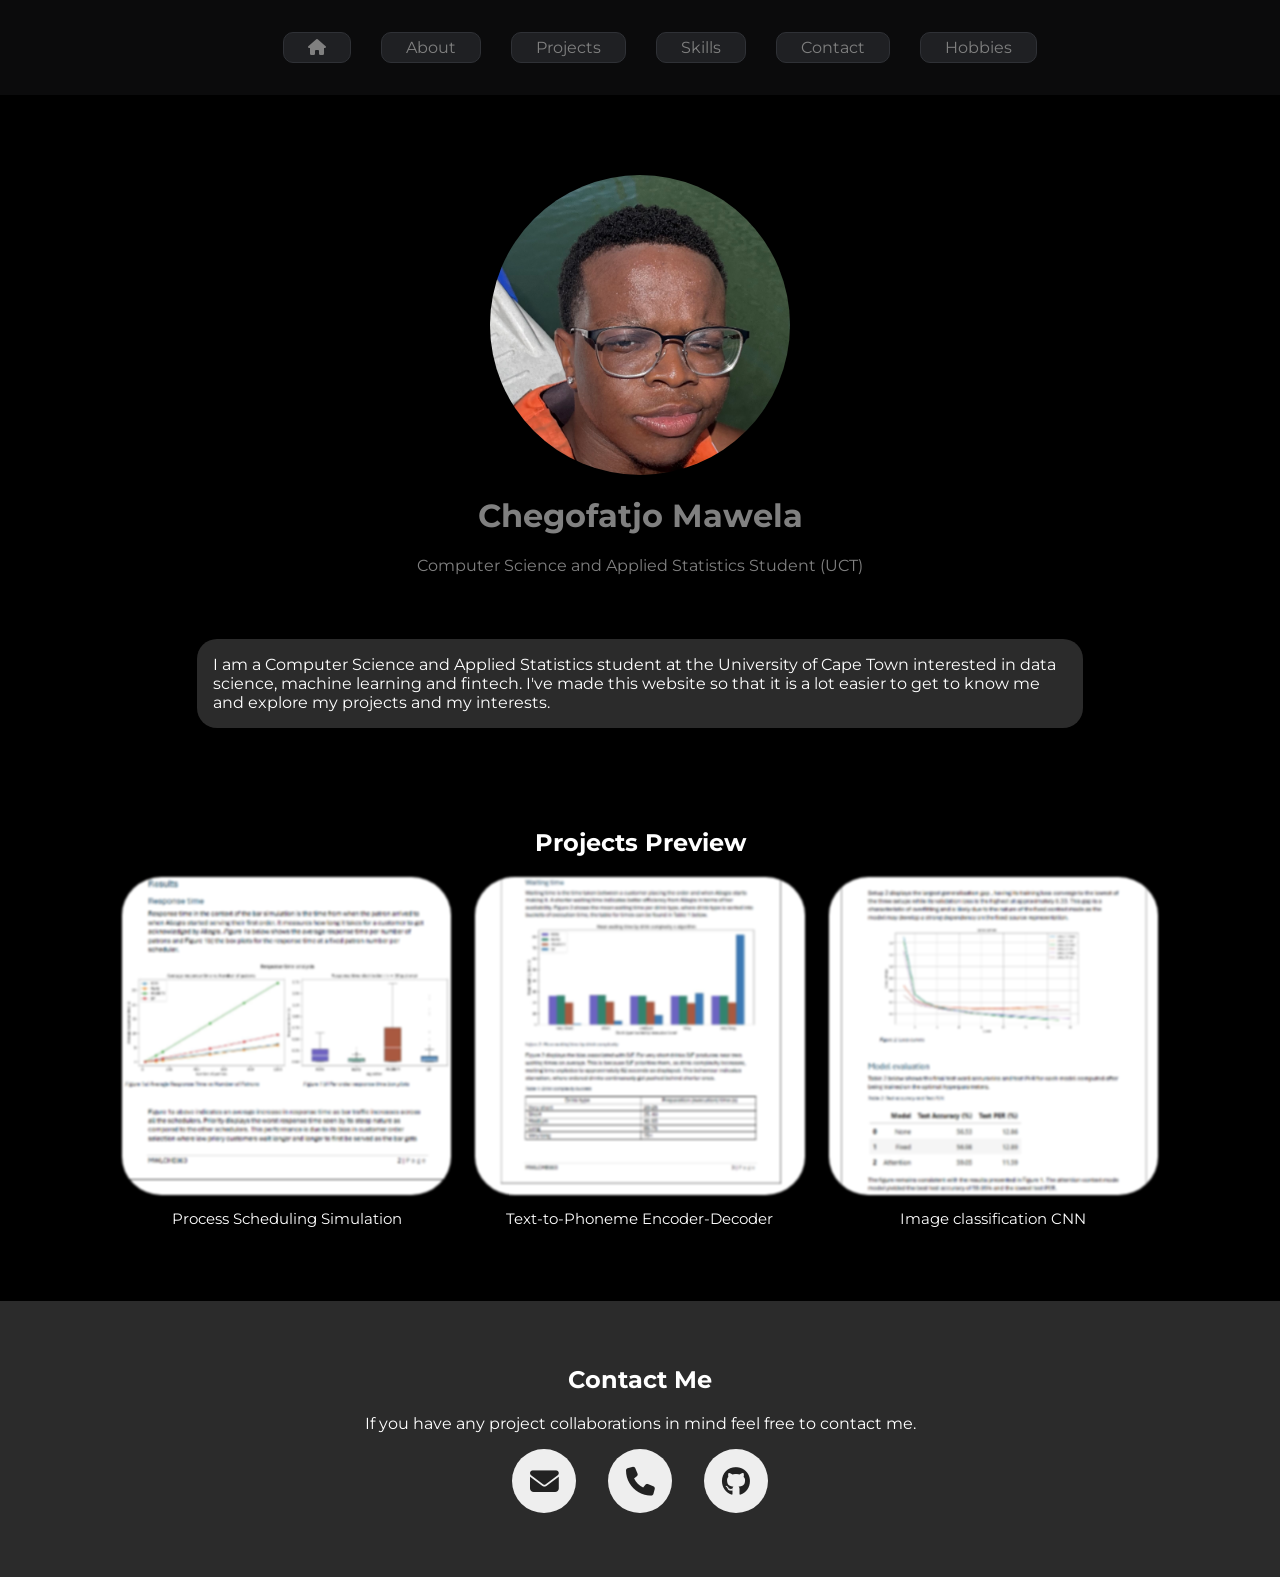
==== index.html @ 88886b94 "moved files from src to root" ====
<!doctype html>
<html lang="en">
  <head>
    <meta charset="UTF-8" />
    <meta name="viewport" content="width=device-width, intial-scale=1.0" />
    <meta name="author" content="Chegofatjo Mawela" />
    <meta name="description" content="Personal Website" />
    <meta
      name="keywords"
      content="Webdev, developer, data scientist, data science, quant, automatted trading, trading"
    />

    <title>Chegofatjo Mawela | Web Developer</title>
    <link rel="stylesheet" href="css/styles.css" />
    <link
      rel="stylesheet"
      href="https://cdnjs.cloudflare.com/ajax/libs/font-awesome/6.5.2/css/all.min.css"
    />

    <link
      href="https://fonts.googleapis.com/css2?family=Montserrat:wght@400;500;600;700&display=swap"
      rel="stylesheet"
    />
  </head>

  <body>
    <header>
      <nav>
        <!-- <a id="logo" href="#home">CM</a>-->
        <input type="checkbox" id="menu-toggle" class="menu-toggle" />
        <label for="menu-toggle" class="menu-button">
          <i class="fa-solid fa-bars"></i>
        </label>
        <ul>
          <li>
            <a href="index.html"><i class="fa-solid fa-house"></i></a>
          </li>
          <li><a href="#about">About</a></li>
          <li><a href="test.html">Projects</a></li>
          <li><a href="#skills">Skills</a></li>
          <li><a href="#contact">Contact</a></li>
          <li><a href="#hobbies">Hobbies</a></li>
        </ul>
      </nav>
    </header>

    <main>
      <div id="home">
        <div class="profile-image-container">
          <img class="profile-image" src="images/pfp.jpeg" />
          <h1>Chegofatjo Mawela</h1>
          <p class="profile-role">
            Computer Science and Applied Statistics Student (UCT)
          </p>
          <p class="intro-text">
            I am a Computer Science and Applied Statistics student at the
            University of Cape Town interested in data science, machine learning
            and fintech. I've made this website so that it is a lot easier to
            get to know me and explore my projects and my interests.
          </p>
        </div>

        <!-- <p>Hello, my name is</p> -->

        <!-- <a href="#projects">View my projects</a> -->
      </div>

      <div id="project-display">
        <h2>Projects Preview</h2>
        <ul class="project-list">
          <li>
            <img src="images/proj1.png" />
            <p>Process Scheduling Simulation</p>
          </li>
          <li>
            <img src="images/proj2.png" />
            <p>Text-to-Phoneme Encoder-Decoder</p>
          </li>
          <li>
            <img src="images/proj3.png" />
            <p>Image classification CNN</p>
          </li>
        </ul>
      </div>
    </main>
    <footer>
      <div id="contact">
        <h2>Contact Me</h2>
        <p>
          If you have any project collaborations in mind feel free to contact
          me.
        </p>

        <div class="contact-cards">
          <ul>
            <li>
              <a class="contact-card" href="mailto:mawelacrm@gmail.com">
                <i class="fa-solid fa-envelope contact-icon"></i>
              </a>
            </li>
            <li>
              <a class="contact-card" href="tel:+27826094365">
                <i class="fa-solid fa-phone contact-icon"></i>
              </a>
            </li>
            <li>
              <a class="contact-card" href="https://github.com/MawelaC">
                <i class="fa-brands fa-github contact-icon"></i>
              </a>
            </li>
          </ul>
        </div>
      </div>
      <!-- <p>&copy; Chegofatjo</p> -->
    </footer>
  </body>
</html>
---- css/styles.css ----
/*Global*/

body {
  margin: 0;
  font-family: "Montserrat", sans-serif;
  background-color: black;
}

/*Header */
header {
  background-color: #0b0b0c;
  padding: 1rem 2rem;
  top: 0;
  position: sticky;
  z-index: 2000;
}
nav ul a {
  display: block;
  background-color: #1f2023;
  padding: 0.3rem 1.5rem;
  border-radius: 10px;
  border: 0.0625rem solid #2f3136;
  text-decoration: none;
  color: grey;
  text-align: center;
}

nav ul {
  display: flex;
  gap: 5%;
  list-style-type: none;
  justify-content: center;
}
/* Adding mobile header */
nav {
  display: flex;
  align-items: center;
  justify-content: center;
}

.menu-toggle {
  display: none;
}

.menu-button {
  display: none;
  font-size: 1.8rem;
  color: grey;
  cursor: pointer;
}

/* if screen size is smaller */

@media (max-width: 860px) {
  nav {
    justify-content: flex-end;
  }

  .menu-button {
    display: block;
    z-index: 3001;
  }

  nav ul {
    position: fixed;
    top: 0;
    right: 0;
    min-height: 10vh;
    width: min(75%, 20rem);
    flex-direction: column;
    align-items: stretch;
    padding: 5rem 2rem 2rem;
    gap: 1rem;
    background-color: #0b0b0c;
    transform: translateX(100%);
    transition: transform 0.3s ease;
    z-index: 3000;
  }

  nav ul a {
    width: 100%;
    padding: 0.8rem 1.5rem;
  }

  .menu-toggle:checked ~ ul {
    transform: translateX(0);
    overflow: hidden;
  }

  body:has(.menu-toggle:checked) {
    overflow: hidden;
  }
}
#home {
  padding-top: 1rem;
  display: flex;
  flex-direction: column;
  align-items: center;
  gap: clamp(1rem, 2vw, 1.5rem);
  padding: clamp(2rem, 2vw, 5rem) clamp(1rem, 4vw, 3rem);
}
/*Profile*/

.profile-image-container {
  /* background-color: #2b2b2b; */
  display: flex;
  flex-direction: column;
  align-items: center;
  padding-block: clamp(1.5rem, 4vw, 3rem);
  padding-bottom: 0;
  color: grey;
}

.profile-image {
  width: clamp(150px, 25vw, 300px);
  border-radius: 50%;
  aspect-ratio: 1/1;
  object-fit: cover;
}

.profile-role {
  padding: 0;
  margin-top: 0;
  margin-bottom: 3rem;
}

.intro-text {
  max-width: 85%;
  background-color: #2b2b2b;
  padding: 1rem 1rem;
  border-radius: 20px;
  color: white;
}

/*Main content*/
main {
  max-width: 1100px;
  margin-inline: auto;
  padding-inline: 1.5rem;
}

/* Project preview */
.project-list {
  display: grid;
  grid-template-columns: repeat(auto-fit, minmax(220px, 1fr));
  gap: 1.5rem;
  list-style: none;
  margin: 0;
  padding: 0;
  text-align: center;
}

.project-list img {
  width: 100%;
  height: 90%;
  object-fit: cover;
  border-radius: 12%;
  display: block;
  filter: blur(1px);
}
.project-list img:hover {
  filter: blur(0);
  cursor: pointer;
}

#project-display {
  /* background-color: grey; */
  /* padding: 5rem; */
  text-align: center;
  color: white;
}

.project-list p {
  margin-top: 0.75rem;
  margin-bottom: 0;
  font-size: clamp(0.85rem, 1.2vw, 1rem);
  line-height: 1.5;
}

footer {
  /* background-color: #0c0c0c;
  color: white;
  margin: 0; */
  display: flex;
  justify-content: space-between;
  flex-wrap: wrap;
  gap: clamp(1.5rem, 4vw, 3rem);
  padding: clamp(2rem, 5vw, 4rem) clamp(1rem, 4vw, 3rem);
  background-color: #2b2b2b;
  color: white;
  text-align: center;
  width: 100%;
  box-sizing: border-box;
}

#contact {
  max-width: 50rem;
  margin-inline: auto;
}

#contact h2 {
  margin-top: 0;
}

.contact-cards ul {
  display: flex;
  justify-content: center;
  gap: clamp(1rem, 3vw, 2rem);
  flex-wrap: wrap;
  list-style: none;
  margin: 0;
  padding: 0;
}

.contact-card {
  display: flex;
  justify-content: center;
  align-items: center;
  width: clamp(3rem, 6vw, 4rem);
  aspect-ratio: 1/1;
  border-radius: 50%;
  background-color: #eeeeee;
  color: #222222;
  text-decoration: none;
}

.contact-icon {
  font-size: clamp(1.2rem, 2.5vw, 1.8rem);
}

footer > p {
  margin-top: clamp(2rem, 5vw, 3rem);
  margin-bottom: 0;
  font-size: 0.9rem;
}

#project-display {
  padding: clamp(1rem, 3vw, 2rem);
  margin-bottom: clamp(2rem, 3vw, 4rem);
}
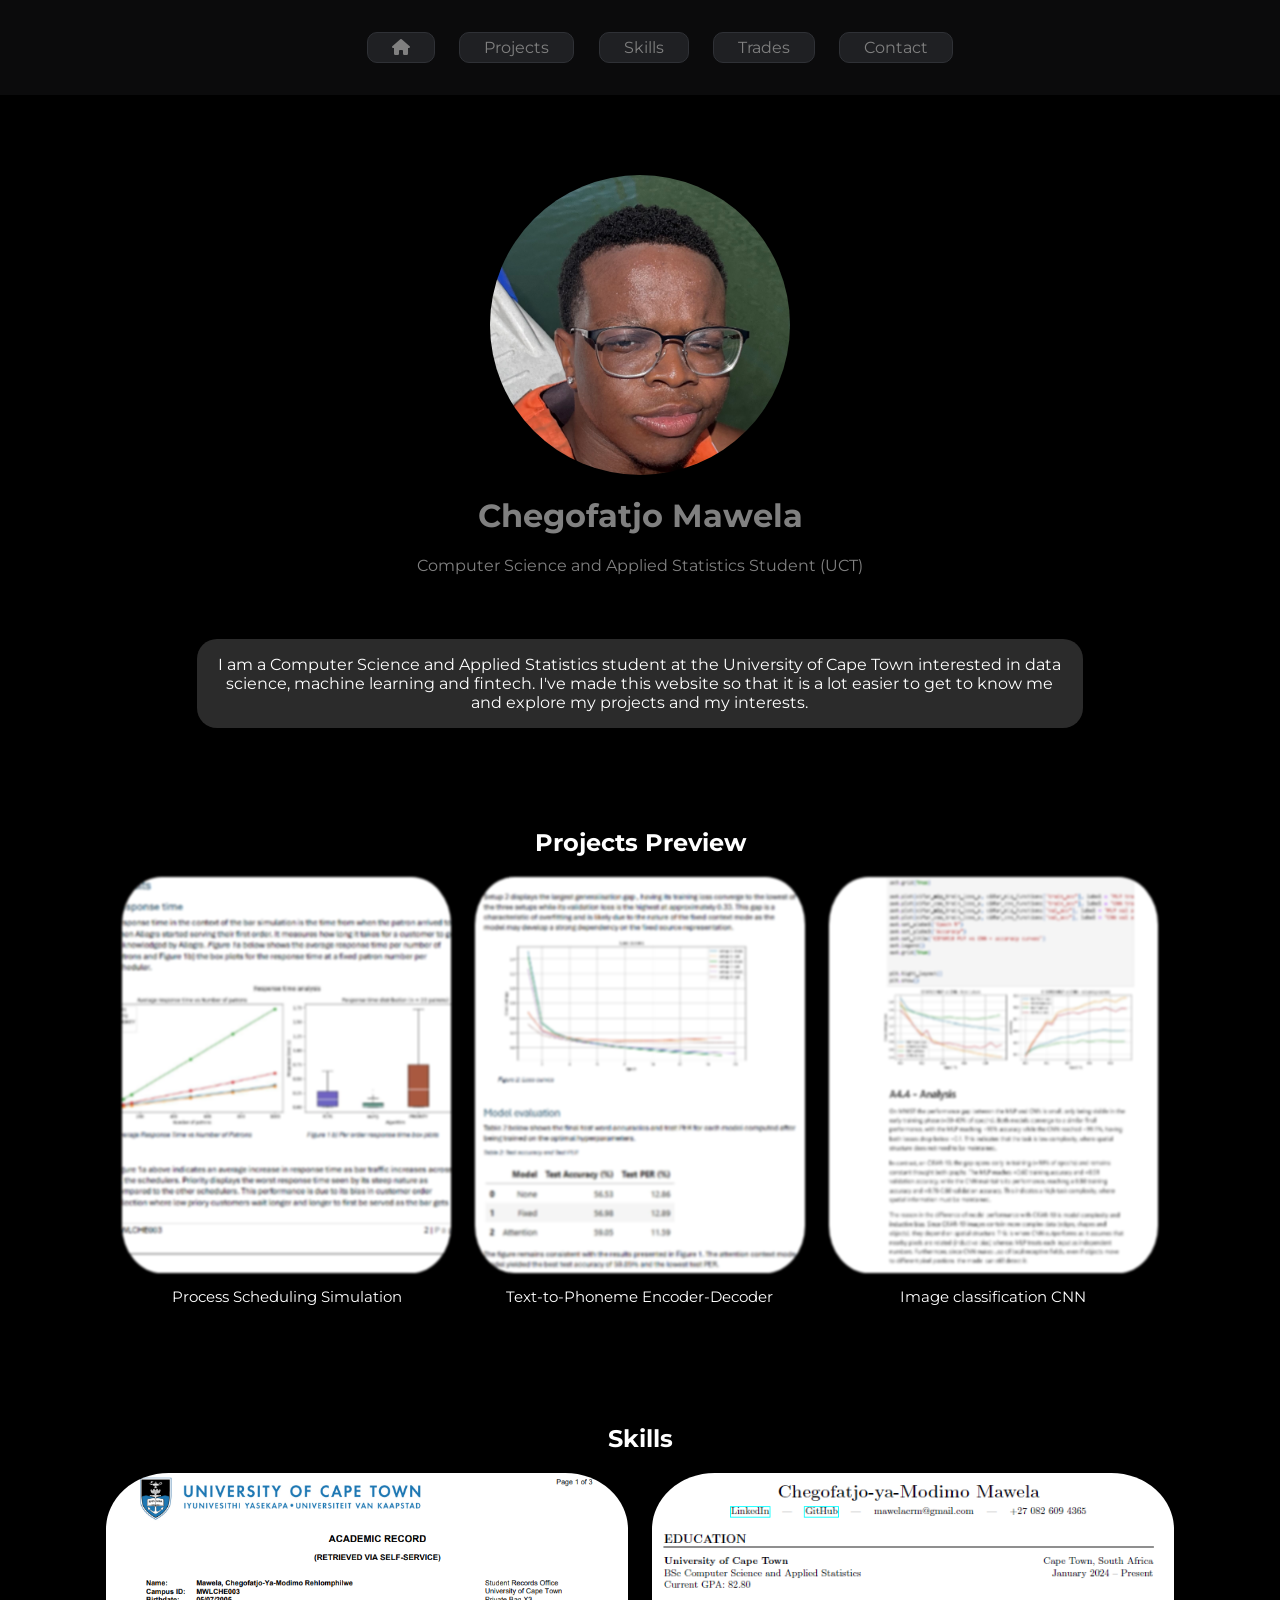
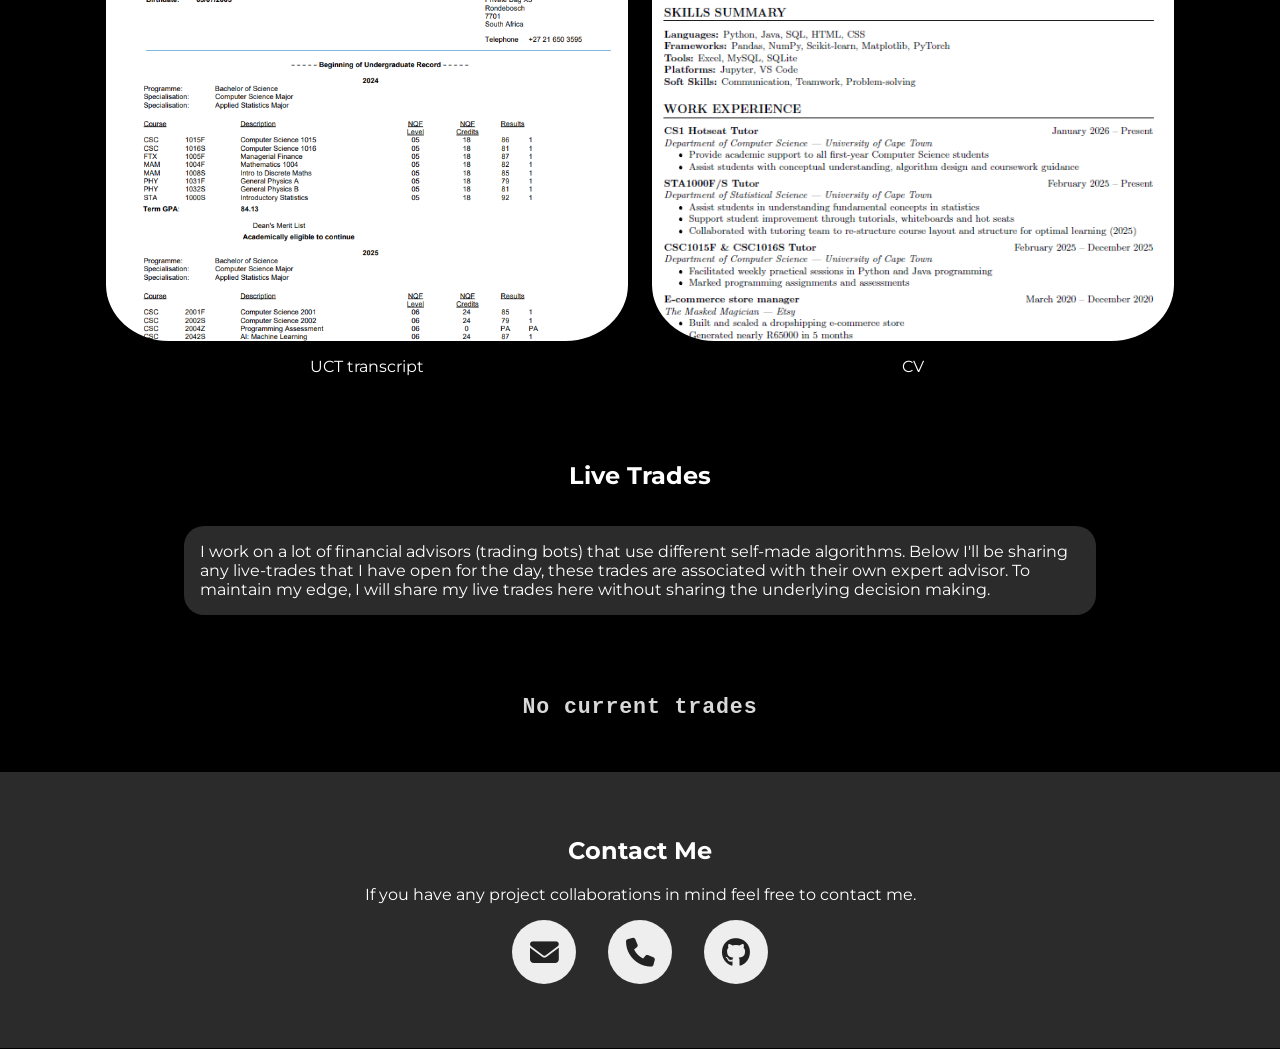
==== commit ed2654dd: "added the project review, skills and live trade section" ====
--- a/index.html
+++ b/index.html
@@ -2,7 +2,7 @@
 <html lang="en">
   <head>
     <meta charset="UTF-8" />
-    <meta name="viewport" content="width=device-width, intial-scale=1.0" />
+    <meta name="viewport" content="width=device-width, initial-scale=1.0" />
     <meta name="author" content="Chegofatjo Mawela" />
     <meta name="description" content="Personal Website" />
     <meta
@@ -33,13 +33,13 @@
         </label>
         <ul>
           <li>
-            <a href="index.html"><i class="fa-solid fa-house"></i></a>
+            <a href="/"><i class="fa-solid fa-house"></i></a>
           </li>
-          <li><a href="#about">About</a></li>
-          <li><a href="test.html">Projects</a></li>
+          <!-- <li><a href="#about">About</a></li> -->
+          <li><a href="#project-display">Projects</a></li>
           <li><a href="#skills">Skills</a></li>
+          <li><a href="#trades">Trades</a></li>
           <li><a href="#contact">Contact</a></li>
-          <li><a href="#hobbies">Hobbies</a></li>
         </ul>
       </nav>
     </header>
@@ -52,7 +52,7 @@
           <p class="profile-role">
             Computer Science and Applied Statistics Student (UCT)
           </p>
-          <p class="intro-text">
+          <p class="paragraph-text">
             I am a Computer Science and Applied Statistics student at the
             University of Cape Town interested in data science, machine learning
             and fintech. I've made this website so that it is a lot easier to
@@ -65,7 +65,7 @@
         <!-- <a href="#projects">View my projects</a> -->
       </div>
 
-      <div id="project-display">
+      <section id="project-display" class="reveal">
         <h2>Projects Preview</h2>
         <ul class="project-list">
           <li>
@@ -73,15 +73,54 @@
             <p>Process Scheduling Simulation</p>
           </li>
           <li>
-            <img src="images/proj2.png" />
+            <img src="images/proj3.png" />
             <p>Text-to-Phoneme Encoder-Decoder</p>
           </li>
           <li>
-            <img src="images/proj3.png" />
+            <img src="images/proj4.png" />
             <p>Image classification CNN</p>
           </li>
         </ul>
-      </div>
+      </section>
+
+      <section id="skills" class="reveal">
+        <h2>Skills</h2>
+
+        <ul id="skills-list">
+          <li>
+            <a
+              href="data/UCT_SRETSRPT.pdf"
+              target="_blank"
+              rel="noopener noreferrer"
+              ><img src="images/transcript.png"
+            /></a>
+            <p>UCT transcript</p>
+          </li>
+          <li>
+            <a
+              href="data/chegofatjo_resume_cv.pdf"
+              target="_blank"
+              rel="noopener noreferrer"
+              ><img src="images/cv.png"
+            /></a>
+            <p>CV</p>
+          </li>
+        </ul>
+      </section>
+
+      <section id="trades" class="reveal">
+        <h2>Live Trades</h2>
+        <p class="paragraph-text">
+          I work on a lot of financial advisors (trading bots) that use
+          different self-made algorithms. Below I'll be sharing any live-trades
+          that I have open for the day, these trades are associated with their
+          own expert advisor. To maintain my edge, I will share my live trades
+          here without sharing the underlying decision making.
+        </p>
+        <div>
+          <h3 id="trades-now">No current trades</h3>
+        </div>
+      </section>
     </main>
     <footer>
       <div id="contact">
@@ -113,5 +152,30 @@
       </div>
       <!-- <p>&copy; Chegofatjo</p> -->
     </footer>
+    <script>
+      // Selects all elements that should reveal on scroll
+      const revealElements = document.querySelectorAll(".reveal");
+
+      // Watches when each reveal element enters the screen
+      const observer = new IntersectionObserver(
+        (entries) => {
+          entries.forEach((entry) => {
+            // If the element is visible on screen
+            if (entry.isIntersecting) {
+              entry.target.classList.add("show"); // Adds the show class
+              observer.unobserve(entry.target); // Stops watching after first animation
+            }
+          });
+        },
+        {
+          threshold: 0.15, // Runs when 15% of the section is visible
+        },
+      );
+
+      // Starts observing each reveal element
+      revealElements.forEach((element) => {
+        observer.observe(element);
+      });
+    </script>
   </body>
 </html>
--- a/css/styles.css
+++ b/css/styles.css
@@ -109,6 +109,7 @@
   padding-block: clamp(1.5rem, 4vw, 3rem);
   padding-bottom: 0;
   color: grey;
+  text-align: center;
 }
 
 .profile-image {
@@ -124,7 +125,7 @@
   margin-bottom: 3rem;
 }
 
-.intro-text {
+.paragraph-text {
   max-width: 85%;
   background-color: #2b2b2b;
   padding: 1rem 1rem;
@@ -137,6 +138,9 @@
   max-width: 1100px;
   margin-inline: auto;
   padding-inline: 1.5rem;
+  display: flex;
+  flex-direction: column;
+  align-content: center;
 }
 
 /* Project preview */
@@ -238,3 +242,74 @@
   padding: clamp(1rem, 3vw, 2rem);
   margin-bottom: clamp(2rem, 3vw, 4rem);
 }
+
+/* skills sections */
+#skills {
+  color: white;
+  text-align: center;
+  padding: 1rem;
+}
+
+#skills-list {
+  display: grid;
+  grid-template-columns: repeat(auto-fit, minmax(220px, 1fr));
+  gap: 1.5rem;
+  list-style: none;
+  margin: 0;
+  padding: 0;
+  text-align: center;
+}
+
+#skills-list img {
+  width: 100%;
+  height: 90%;
+  object-fit: cover;
+  border-radius: 12%;
+  display: block;
+  /* filter: blur(1px); */
+}
+
+/* .project-list {
+  display: grid;
+  grid-template-columns: repeat(auto-fit, minmax(220px, 1fr));
+  gap: 1.5rem;
+  list-style: none;
+  margin: 0;
+  padding: 0;
+  text-align: center;
+} */
+
+/* Live trades section */
+
+#trades {
+  color: white;
+  display: flex;
+  flex-direction: column;
+  align-items: center;
+  margin: 0;
+  padding: 2rem;
+}
+
+#trades-now {
+  font-family: "Roboto Mono", monospace;
+  font-size: clamp(1rem, 2vw, 1.35rem);
+  font-weight: 600;
+  letter-spacing: 0.04em;
+  color: #d8d8d8;
+  text-align: center;
+  margin-top: 4rem;
+}
+
+/* section transitions */
+.reveal {
+  opacity: 0;
+  transform: translateY(3rem);
+  transition:
+    opacity 0.8s ease,
+    transform 0.8s ease;
+}
+
+.reveal.show {
+  opacity: 1;
+  transform: translateY(0);
+}
